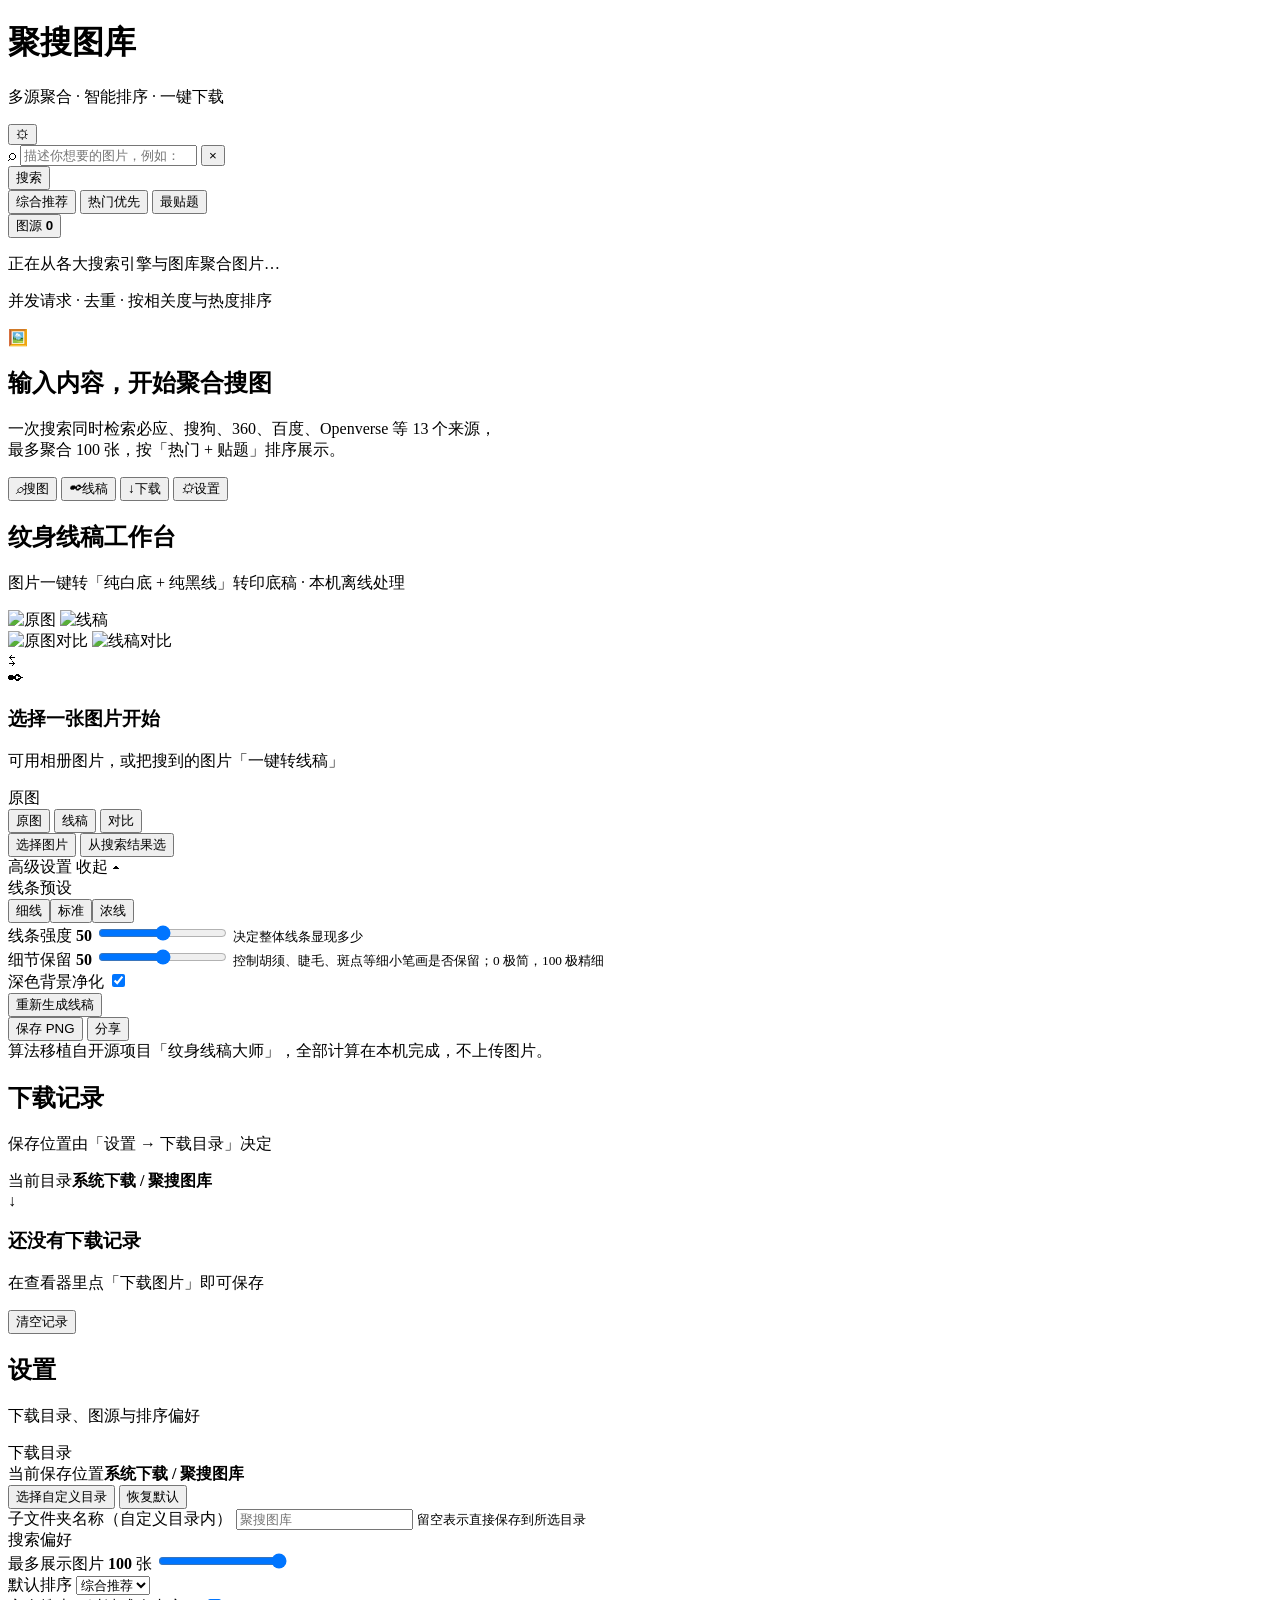
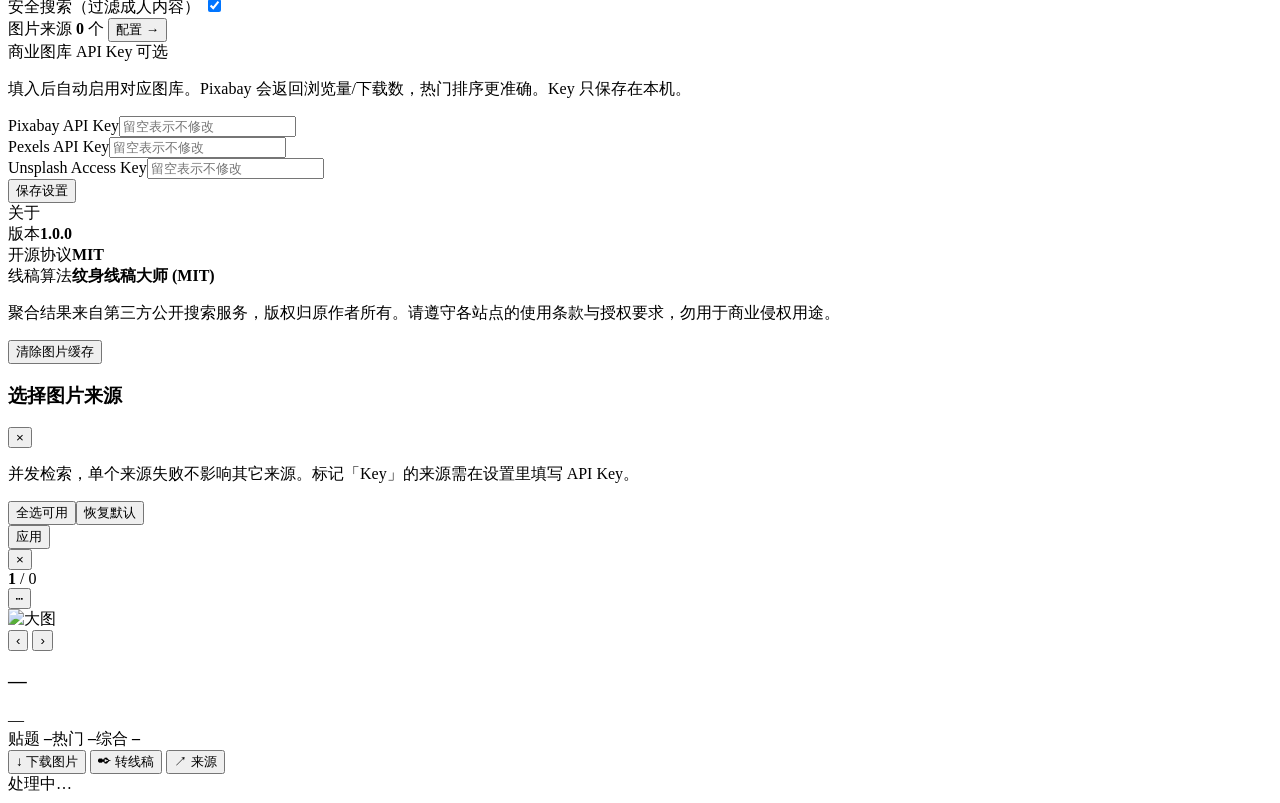
==== app/src/main/assets/index.html @ a7a78a1f "聚搜图库 v1.0.0：多源图片聚合搜索/下载 APK + 纹身线稿工作台" ====
<!DOCTYPE html>
<html lang="zh-CN">
<head>
<meta charset="utf-8">
<meta name="viewport" content="width=device-width, initial-scale=1, maximum-scale=1, user-scalable=no, viewport-fit=cover">
<meta name="theme-color" content="#0E1016">
<title>聚搜图库 · 多源图片聚合搜索</title>
<link rel="stylesheet" href="/app.css">
</head>
<body>

<div id="app">
  <header class="topbar">
    <div class="brand">
      <div class="logo"><span></span></div>
      <div class="brand-text"><h1>聚搜图库</h1><p>多源聚合 · 智能排序 · 一键下载</p></div>
    </div>
    <button id="btnTopSettings" class="icon-btn" aria-label="设置">⚙</button>
  </header>

  <section class="searchbar">
    <div class="input-wrap">
      <span class="search-ico">⌕</span>
      <input id="q" type="search" enterkeyhint="search" autocomplete="off"
             placeholder="描述你想要的图片，例如：纹身线稿 玫瑰">
      <button id="btnClear" class="clear" aria-label="清空">×</button>
    </div>
    <button id="btnSearch" class="btn-primary">搜索</button>
  </section>

  <div class="hotwords" id="hotWords"></div>

  <div class="filter-row">
    <div class="sort-tabs" id="sortTabs">
      <button data-sort="score" class="active">综合推荐</button>
      <button data-sort="popularity">热门优先</button>
      <button data-sort="relevance">最贴题</button>
    </div>
    <button id="btnSources" class="btn-ghost">图源 <b id="srcCount">0</b></button>
  </div>

  <div id="status" class="status hidden"></div>

  <main id="grid" class="grid"></main>

  <div id="loading" class="loading hidden">
    <div class="spinner"></div><p>正在从各大搜索引擎与图库聚合图片…</p>
    <p class="sub">并发请求 · 去重 · 按相关度与热度排序</p>
  </div>

  <div id="empty" class="empty">
    <div class="empty-art">🖼️</div>
    <h2>输入内容，开始聚合搜图</h2>
    <p>一次搜索同时检索必应、搜狗、360、百度、Openverse 等 13 个来源，<br>最多聚合 100 张，按「热门 + 贴题」排序展示。</p>
  </div>

</div>

<!-- 导航栏放在 #app 之外：切换子页面时 #app 整体隐藏，导航仍保持可见 -->
<nav class="tabbar" id="tabbar">
  <button data-tab="search" class="active"><i>⌕</i><span>搜图</span></button>
  <button data-tab="stencil"><i>✒</i><span>线稿</span></button>
  <button data-tab="downloads"><i>↓</i><span>下载</span></button>
  <button data-tab="settings"><i>⚙</i><span>设置</span></button>
</nav>

<!-- ============ 线稿工作台（复刻「纹身线稿大师」） ============ -->
<section id="pageStencil" class="page hidden">
  <div class="page-head"><h2>纹身线稿工作台</h2><p>图片一键转「纯白底 + 纯黑线」转印底稿 · 本机离线处理</p></div>

  <div class="stencil-stage" id="stStage">
    <div class="stage-inner" id="stStageInner">
      <img id="stOriginal" alt="原图">
      <img id="stResult" class="hidden" alt="线稿">
      <div id="stCompare" class="compare hidden">
        <img id="stCompareA" alt="原图对比">
        <img id="stCompareB" alt="线稿对比">
        <div class="compare-line" id="stCompareLine"><span>⇆</span></div>
      </div>
      <div class="stage-placeholder" id="stPlaceholder">
        <div class="ph-icon">✒</div>
        <h3>选择一张图片开始</h3>
        <p>可用相册图片，或把搜到的图片「一键转线稿」</p>
      </div>
    </div>
    <div class="stage-badge hidden" id="stBadge">原图</div>
  </div>

  <div class="view-modes" id="stModes">
    <button data-mode="original">原图</button>
    <button data-mode="result" class="active">线稿</button>
    <button data-mode="compare">对比</button>
  </div>

  <div class="stencil-actions">
    <button id="btnPick" class="btn-primary">选择图片</button>
    <button id="btnFromSearch" class="btn-ghost">从搜索结果选</button>
  </div>

  <div class="panel">
    <div class="panel-title">高级设置 <span id="stAdvToggle">收起 ▴</span></div>
    <div id="stAdv" class="panel-body">
      <div class="field">
        <label>线条预设</label>
        <div class="seg" id="stPreset">
          <button data-v="0">细线</button><button data-v="1" class="active">标准</button><button data-v="2">浓线</button>
        </div>
      </div>
      <div class="field">
        <label>线条强度 <b id="stStrengthVal">50</b></label>
        <input type="range" id="stStrength" min="0" max="100" value="50">
        <small>决定整体线条显现多少</small>
      </div>
      <div class="field">
        <label>细节保留 <b id="stDetailVal">50</b></label>
        <input type="range" id="stDetail" min="0" max="100" value="50">
        <small>控制胡须、睫毛、斑点等细小笔画是否保留；0 极简，100 极精细</small>
      </div>
      <div class="field row">
        <label>深色背景净化</label>
        <label class="switch"><input type="checkbox" id="stClean" checked><span></span></label>
      </div>
      <button id="btnRegen" class="btn-outline">重新生成线稿</button>
    </div>
  </div>

  <div class="stencil-actions bottom">
    <button id="btnSaveStencil" class="btn-primary">保存 PNG</button>
    <button id="btnShareStencil" class="btn-ghost">分享</button>
  </div>
  <div id="stStatus" class="hint">算法移植自开源项目「纹身线稿大师」，全部计算在本机完成，不上传图片。</div>
</section>

<!-- ============ 下载记录 ============ -->
<section id="pageDownloads" class="page hidden">
  <div class="page-head"><h2>下载记录</h2><p>保存位置由「设置 → 下载目录」决定</p></div>
  <div class="dir-card"><span>当前目录</span><b id="dlDirLabel">系统下载 / 聚搜图库</b></div>
  <div id="dlList" class="dl-list"></div>
  <div id="dlEmpty" class="empty small"><div class="empty-art">↓</div><h3>还没有下载记录</h3><p>在查看器里点「下载图片」即可保存</p></div>
  <button id="btnClearDl" class="btn-outline wide">清空记录</button>
</section>

<!-- ============ 设置 ============ -->
<section id="pageSettings" class="page hidden">
  <div class="page-head"><h2>设置</h2><p>下载目录、图源与排序偏好</p></div>

  <div class="panel">
    <div class="panel-title">下载目录</div>
    <div class="panel-body">
      <div class="dir-card"><span>当前保存位置</span><b id="setDirLabel">系统下载 / 聚搜图库</b></div>
      <div class="stencil-actions">
        <button id="btnChooseDir" class="btn-primary">选择自定义目录</button>
        <button id="btnResetDir" class="btn-ghost">恢复默认</button>
      </div>
      <div class="field">
        <label>子文件夹名称（自定义目录内）</label>
        <input type="text" id="setSubdir" placeholder="聚搜图库">
        <small>留空表示直接保存到所选目录</small>
      </div>
    </div>
  </div>

  <div class="panel">
    <div class="panel-title">搜索偏好</div>
    <div class="panel-body">
      <div class="field">
        <label>最多展示图片 <b id="setLimitVal">100</b> 张</label>
        <input type="range" id="setLimit" min="10" max="100" step="10" value="100">
      </div>
      <div class="field">
        <label>默认排序</label>
        <select id="setSort">
          <option value="score">综合推荐</option>
          <option value="popularity">热门优先</option>
          <option value="relevance">最贴题</option>
        </select>
      </div>
      <div class="field row">
        <label>安全搜索（过滤成人内容）</label>
        <label class="switch"><input type="checkbox" id="setSafe" checked><span></span></label>
      </div>
      <div class="field row">
        <label>图片来源 <b id="setSrcCount">0</b> 个</label>
        <button id="btnSources2" class="btn-ghost small">配置 →</button>
      </div>
    </div>
  </div>

  <div class="panel">
    <div class="panel-title">商业图库 API Key <span class="optional">可选</span></div>
    <div class="panel-body">
      <p class="note">填入后自动启用对应图库。Pixabay 会返回浏览量/下载数，热门排序更准确。Key 只保存在本机。</p>
      <div class="field"><label>Pixabay API Key</label><input type="password" id="keyPixabay" placeholder="留空表示不修改"></div>
      <div class="field"><label>Pexels API Key</label><input type="password" id="keyPexels" placeholder="留空表示不修改"></div>
      <div class="field"><label>Unsplash Access Key</label><input type="password" id="keyUnsplash" placeholder="留空表示不修改"></div>
      <button id="btnSaveSettings" class="btn-primary wide">保存设置</button>
    </div>
  </div>

  <div class="panel">
    <div class="panel-title">关于</div>
    <div class="panel-body">
      <div class="about-row"><span>版本</span><b>1.0.0</b></div>
      <div class="about-row"><span>开源协议</span><b>MIT</b></div>
      <div class="about-row"><span>线稿算法</span><b>纹身线稿大师 (MIT)</b></div>
      <p class="note">聚合结果来自第三方公开搜索服务，版权归原作者所有。请遵守各站点的使用条款与授权要求，勿用于商业侵权用途。</p>
      <button id="btnClearCache" class="btn-outline wide">清除图片缓存</button>
    </div>
  </div>
</section>

<!-- ============ 图源选择抽屉 ============ -->
<div id="sheetMask" class="sheet-mask hidden"></div>
<div id="sheetSources" class="sheet hidden">
  <div class="sheet-handle"></div>
  <div class="sheet-head"><h3>选择图片来源</h3><button id="btnCloseSheet" class="icon-btn">×</button></div>
  <p class="sheet-note">并发检索，单个来源失败不影响其它来源。标记「Key」的来源需在设置里填写 API Key。</p>
  <div class="sheet-quick"><button id="btnAllSources">全选可用</button><button id="btnDefaultSources">恢复默认</button></div>
  <div id="sourceList" class="source-list"></div>
  <button id="btnApplySources" class="btn-primary wide">应用</button>
</div>

<!-- ============ 大图查看器 ============ -->
<div id="viewer" class="viewer hidden">
  <div class="viewer-top">
    <button id="btnViewerClose" class="icon-btn">×</button>
    <div class="viewer-count"><b id="vIndex">1</b> / <span id="vTotal">0</span></div>
    <button id="btnViewerMore" class="icon-btn">⋯</button>
  </div>
  <div class="viewer-body" id="vBody"><img id="vImage" alt="大图"></div>
  <button id="vPrev" class="nav-arrow prev">‹</button>
  <button id="vNext" class="nav-arrow next">›</button>
  <div class="viewer-info">
    <h3 id="vTitle">—</h3>
    <div class="v-meta"><span id="vSource" class="tag">—</span><span id="vSize"></span><span id="vLicense"></span></div>
    <div class="score-row">
      <span>贴题 <b id="vRel">–</b></span><span>热门 <b id="vHot">–</b></span><span>综合 <b id="vScore">–</b></span>
    </div>
    <div class="viewer-actions">
      <button id="btnVDownload" class="btn-primary">↓ 下载图片</button>
      <button id="btnVStencil" class="btn-ghost">✒ 转线稿</button>
      <button id="btnVOpen" class="btn-ghost">↗ 来源</button>
    </div>
  </div>
</div>

<div id="toast" class="toast"></div>
<div id="busy" class="busy hidden"><div class="spinner"></div><span id="busyText">处理中…</span></div>

<script src="/app.js"></script>
</body>
</html>
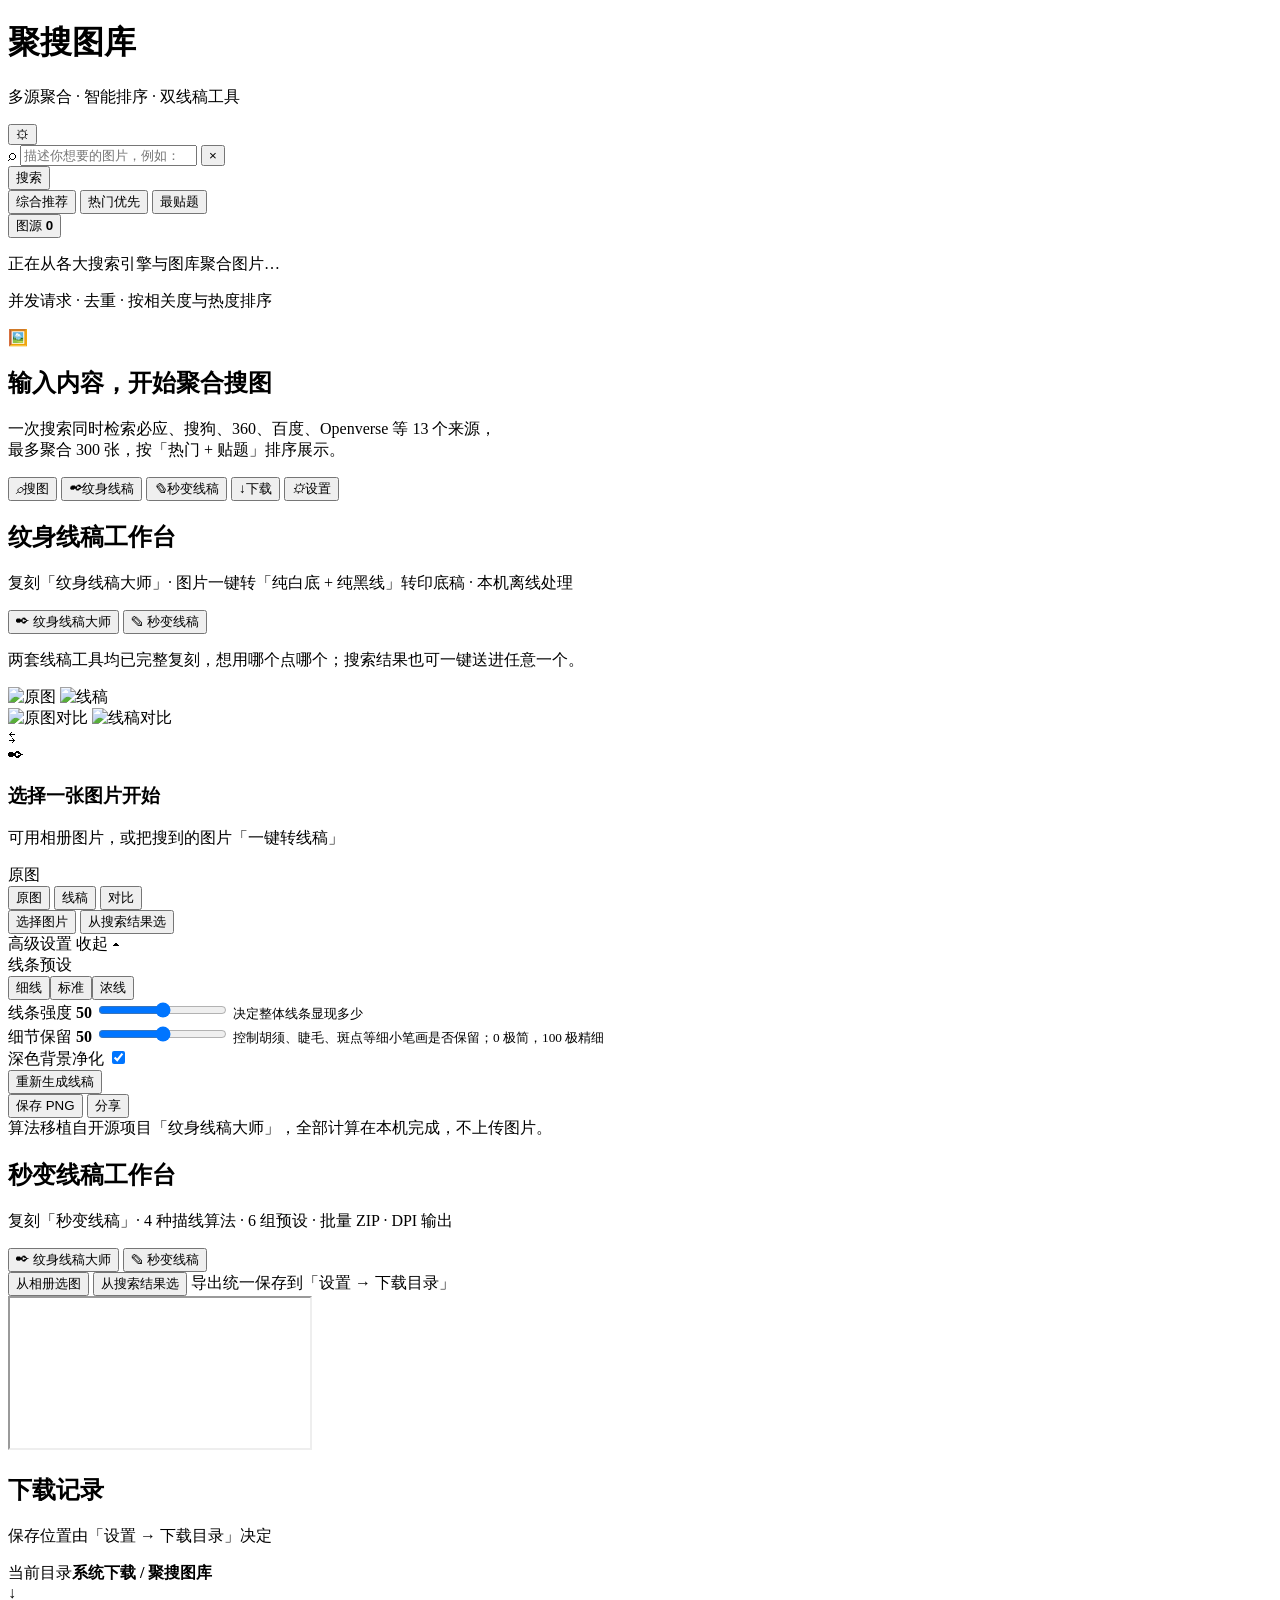
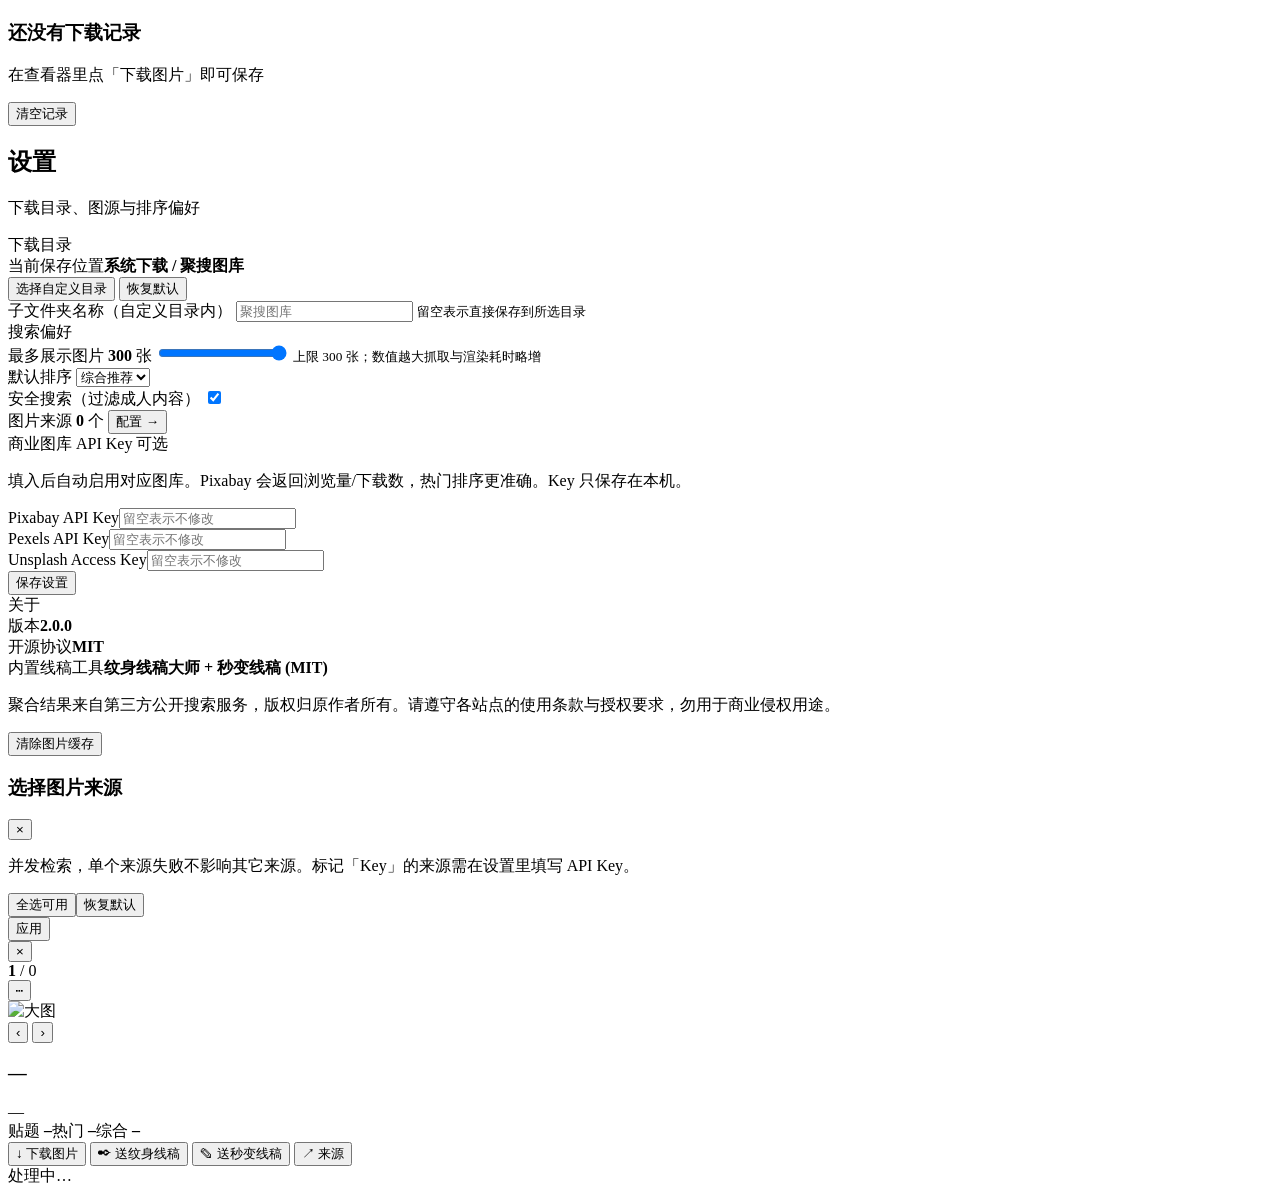
==== commit 32a7134a: "聚搜图库 v2.0.0：展示上限提升至 300 张，融合复刻「秒变线稿」双线稿工具" ====
--- a/app/src/main/assets/index.html
+++ b/app/src/main/assets/index.html
@@ -13,7 +13,7 @@
   <header class="topbar">
     <div class="brand">
       <div class="logo"><span></span></div>
-      <div class="brand-text"><h1>聚搜图库</h1><p>多源聚合 · 智能排序 · 一键下载</p></div>
+      <div class="brand-text"><h1>聚搜图库</h1><p>多源聚合 · 智能排序 · 双线稿工具</p></div>
     </div>
     <button id="btnTopSettings" class="icon-btn" aria-label="设置">⚙</button>
   </header>
@@ -51,7 +51,7 @@
   <div id="empty" class="empty">
     <div class="empty-art">🖼️</div>
     <h2>输入内容，开始聚合搜图</h2>
-    <p>一次搜索同时检索必应、搜狗、360、百度、Openverse 等 13 个来源，<br>最多聚合 100 张，按「热门 + 贴题」排序展示。</p>
+    <p>一次搜索同时检索必应、搜狗、360、百度、Openverse 等 13 个来源，<br>最多聚合 300 张，按「热门 + 贴题」排序展示。</p>
   </div>
 
 </div>
@@ -59,14 +59,21 @@
 <!-- 导航栏放在 #app 之外：切换子页面时 #app 整体隐藏，导航仍保持可见 -->
 <nav class="tabbar" id="tabbar">
   <button data-tab="search" class="active"><i>⌕</i><span>搜图</span></button>
-  <button data-tab="stencil"><i>✒</i><span>线稿</span></button>
+  <button data-tab="stencil"><i>✒</i><span>纹身线稿</span></button>
+  <button data-tab="miaobian"><i>✎</i><span>秒变线稿</span></button>
   <button data-tab="downloads"><i>↓</i><span>下载</span></button>
   <button data-tab="settings"><i>⚙</i><span>设置</span></button>
 </nav>
 
-<!-- ============ 线稿工作台（复刻「纹身线稿大师」） ============ -->
+<!-- ============ 线稿工作台 A（复刻「纹身线稿大师」） ============ -->
 <section id="pageStencil" class="page hidden">
-  <div class="page-head"><h2>纹身线稿工作台</h2><p>图片一键转「纯白底 + 纯黑线」转印底稿 · 本机离线处理</p></div>
+  <div class="page-head"><h2>纹身线稿工作台</h2><p>复刻「纹身线稿大师」· 图片一键转「纯白底 + 纯黑线」转印底稿 · 本机离线处理</p></div>
+
+  <div class="tool-switch">
+    <button data-tool="stencil" class="active">✒ 纹身线稿大师</button>
+    <button data-tool="miaobian">✎ 秒变线稿</button>
+  </div>
+  <p class="tool-note">两套线稿工具均已完整复刻，想用哪个点哪个；搜索结果也可一键送进任意一个。</p>
 
   <div class="stencil-stage" id="stStage">
     <div class="stage-inner" id="stStageInner">
@@ -131,6 +138,23 @@
   <div id="stStatus" class="hint">算法移植自开源项目「纹身线稿大师」，全部计算在本机完成，不上传图片。</div>
 </section>
 
+<!-- ============ 线稿工作台 B（复刻「秒变线稿」） ============ -->
+<section id="pageMiaobian" class="page hidden">
+  <div class="mb-head">
+    <div class="page-head"><h2>秒变线稿工作台</h2><p>复刻「秒变线稿」· 4 种描线算法 · 6 组预设 · 批量 ZIP · DPI 输出</p></div>
+    <div class="tool-switch">
+      <button data-tool="stencil">✒ 纹身线稿大师</button>
+      <button data-tool="miaobian" class="active">✎ 秒变线稿</button>
+    </div>
+    <div class="mb-quick">
+      <button id="btnMbPick" class="btn-ghost small">从相册选图</button>
+      <button id="btnFromSearchMb" class="btn-ghost small">从搜索结果选</button>
+      <span class="mb-tip">导出统一保存到「设置 → 下载目录」</span>
+    </div>
+  </div>
+  <iframe id="mbFrame" title="秒变线稿" data-src="/miaobian.html"></iframe>
+</section>
+
 <!-- ============ 下载记录 ============ -->
 <section id="pageDownloads" class="page hidden">
   <div class="page-head"><h2>下载记录</h2><p>保存位置由「设置 → 下载目录」决定</p></div>
@@ -164,8 +188,9 @@
     <div class="panel-title">搜索偏好</div>
     <div class="panel-body">
       <div class="field">
-        <label>最多展示图片 <b id="setLimitVal">100</b> 张</label>
-        <input type="range" id="setLimit" min="10" max="100" step="10" value="100">
+        <label>最多展示图片 <b id="setLimitVal">300</b> 张</label>
+        <input type="range" id="setLimit" min="10" max="300" step="10" value="300">
+        <small>上限 300 张；数值越大抓取与渲染耗时略增</small>
       </div>
       <div class="field">
         <label>默认排序</label>
@@ -200,9 +225,9 @@
   <div class="panel">
     <div class="panel-title">关于</div>
     <div class="panel-body">
-      <div class="about-row"><span>版本</span><b>1.0.0</b></div>
+      <div class="about-row"><span>版本</span><b>2.0.0</b></div>
       <div class="about-row"><span>开源协议</span><b>MIT</b></div>
-      <div class="about-row"><span>线稿算法</span><b>纹身线稿大师 (MIT)</b></div>
+      <div class="about-row"><span>内置线稿工具</span><b>纹身线稿大师 + 秒变线稿 (MIT)</b></div>
       <p class="note">聚合结果来自第三方公开搜索服务，版权归原作者所有。请遵守各站点的使用条款与授权要求，勿用于商业侵权用途。</p>
       <button id="btnClearCache" class="btn-outline wide">清除图片缓存</button>
     </div>
@@ -238,7 +263,8 @@
     </div>
     <div class="viewer-actions">
       <button id="btnVDownload" class="btn-primary">↓ 下载图片</button>
-      <button id="btnVStencil" class="btn-ghost">✒ 转线稿</button>
+      <button id="btnVStencil" class="btn-ghost">✒ 送纹身线稿</button>
+      <button id="btnVMiaobian" class="btn-ghost">✎ 送秒变线稿</button>
       <button id="btnVOpen" class="btn-ghost">↗ 来源</button>
     </div>
   </div>
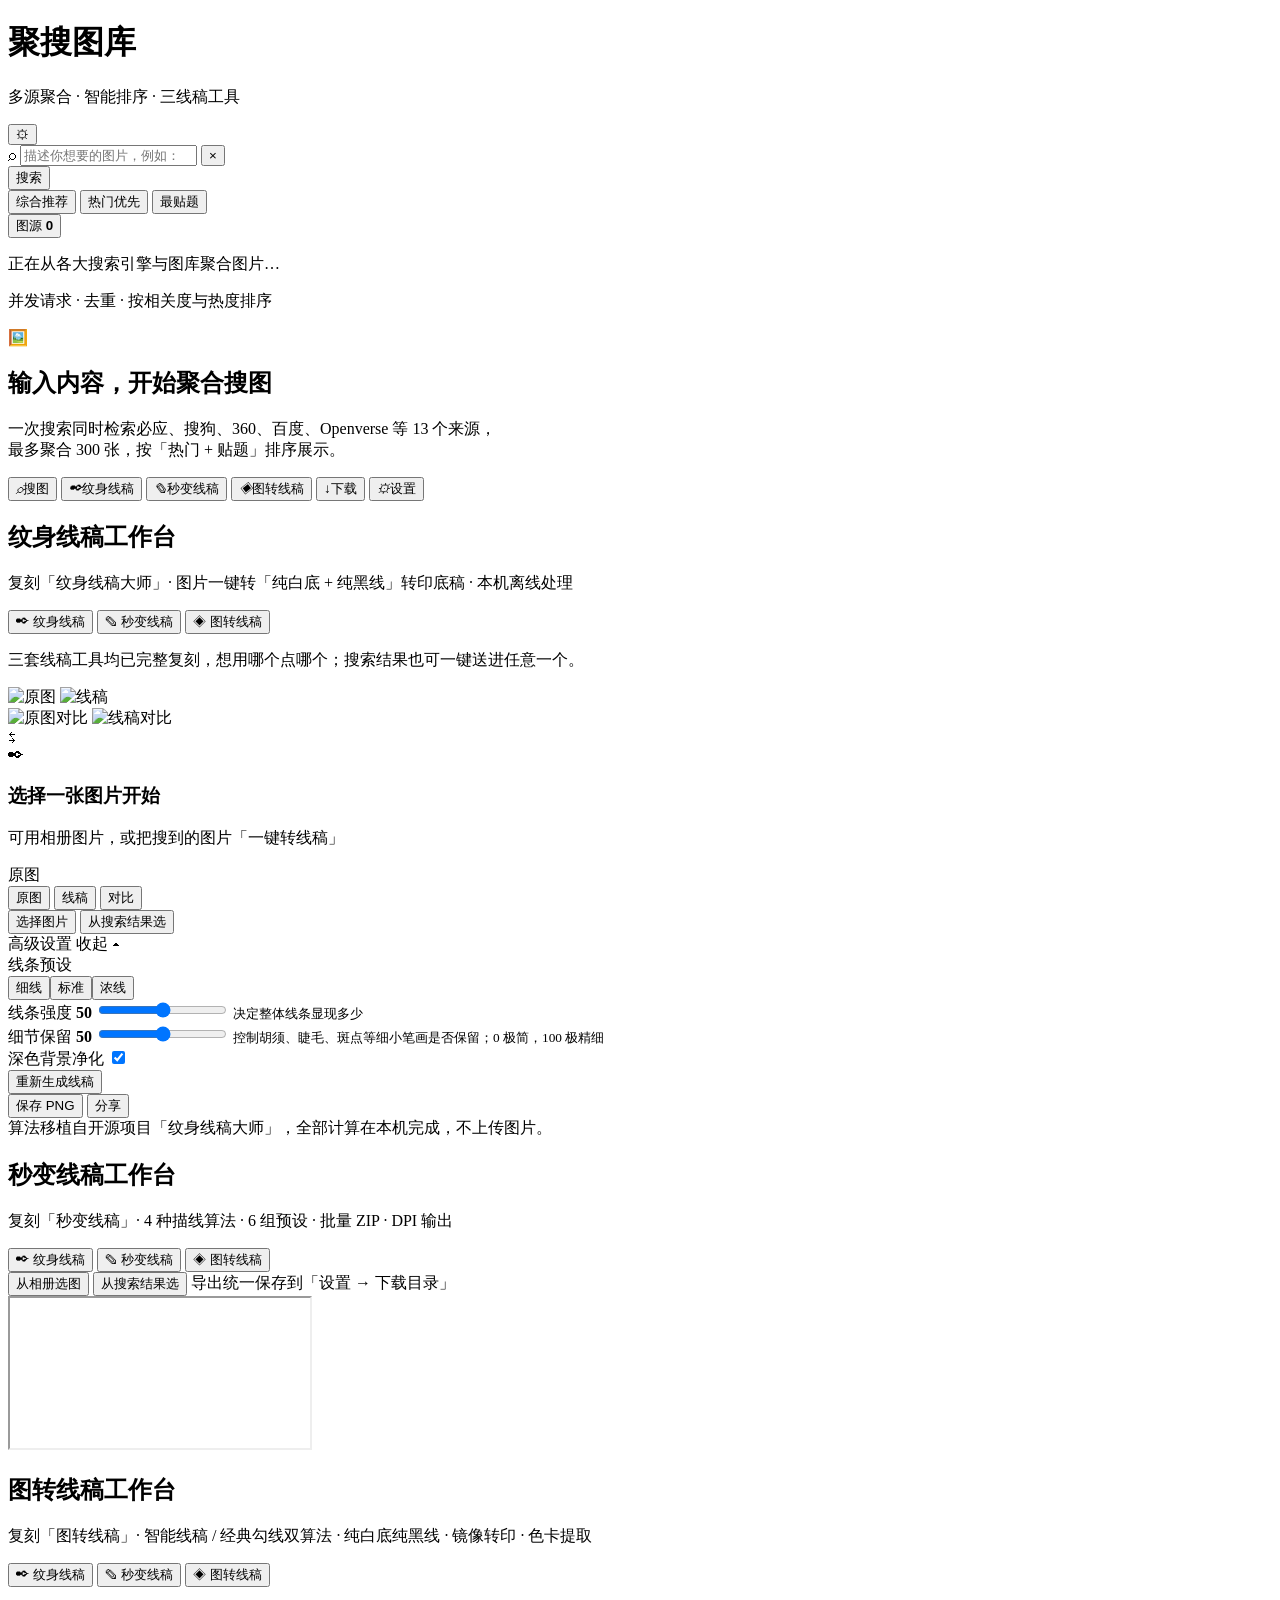
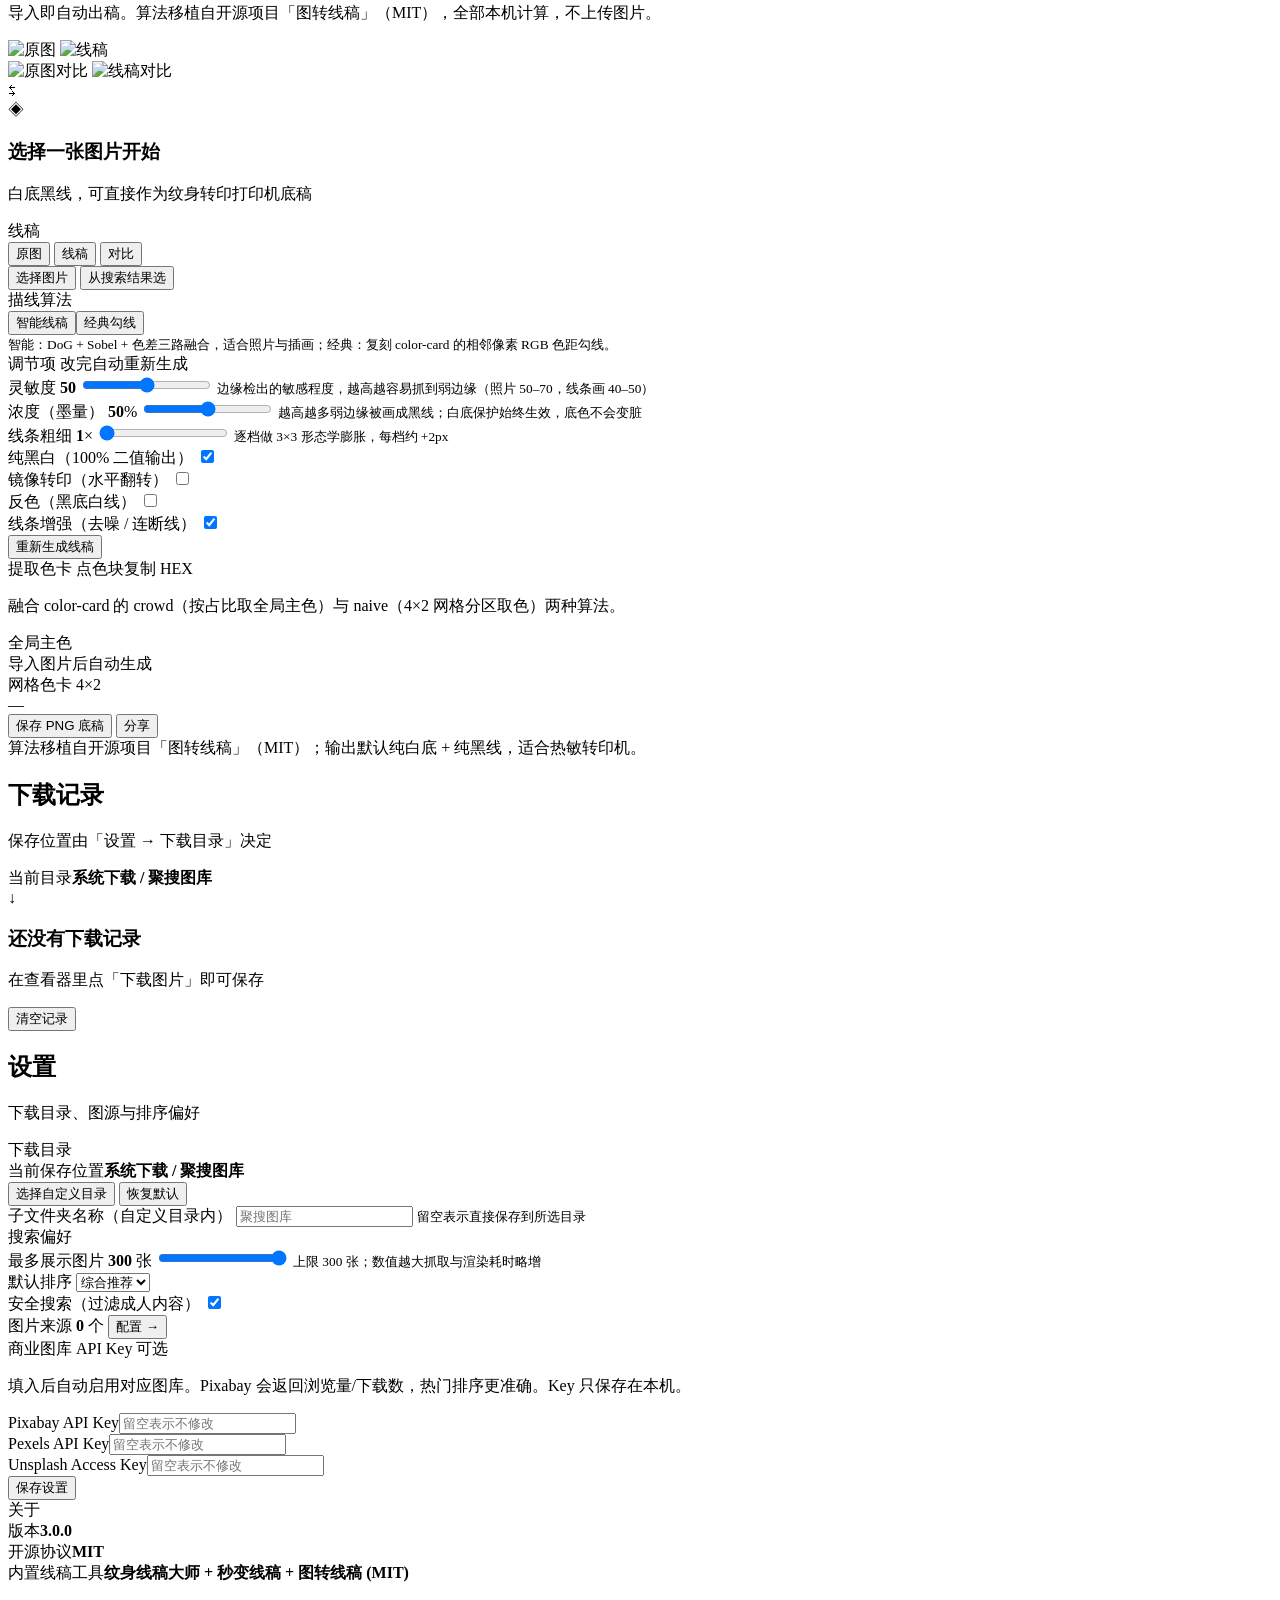
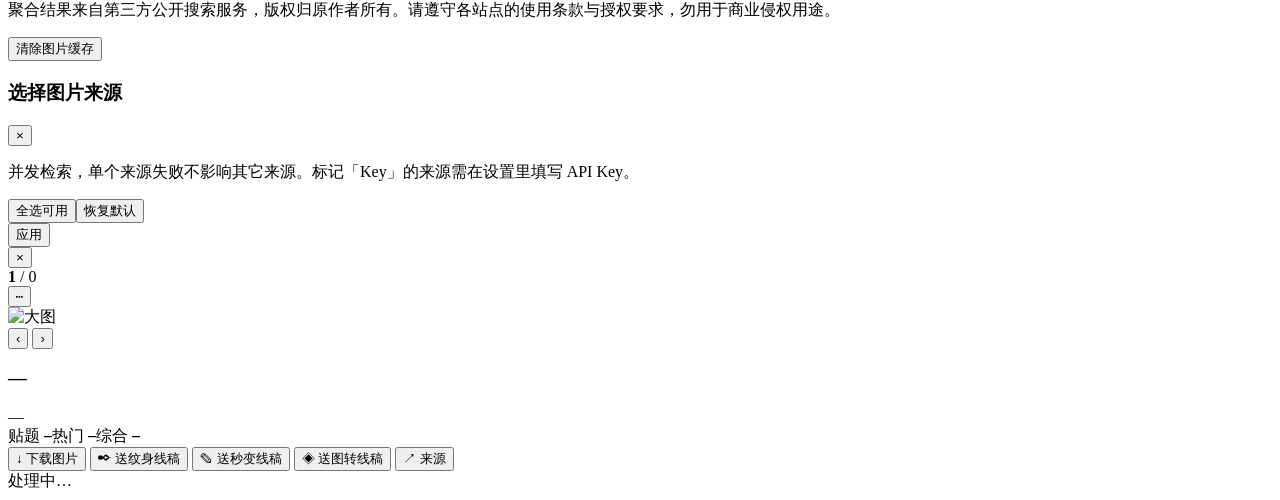
==== commit 4e867c77: "聚搜图库 v3.0.0：修复搜索结果滚动位置保持，融合「图转线稿」形成三套线稿工具" ====
--- a/app/src/main/assets/index.html
+++ b/app/src/main/assets/index.html
@@ -13,7 +13,7 @@
   <header class="topbar">
     <div class="brand">
       <div class="logo"><span></span></div>
-      <div class="brand-text"><h1>聚搜图库</h1><p>多源聚合 · 智能排序 · 双线稿工具</p></div>
+      <div class="brand-text"><h1>聚搜图库</h1><p>多源聚合 · 智能排序 · 三线稿工具</p></div>
     </div>
     <button id="btnTopSettings" class="icon-btn" aria-label="设置">⚙</button>
   </header>
@@ -61,6 +61,7 @@
   <button data-tab="search" class="active"><i>⌕</i><span>搜图</span></button>
   <button data-tab="stencil"><i>✒</i><span>纹身线稿</span></button>
   <button data-tab="miaobian"><i>✎</i><span>秒变线稿</span></button>
+  <button data-tab="lineart"><i>◈</i><span>图转线稿</span></button>
   <button data-tab="downloads"><i>↓</i><span>下载</span></button>
   <button data-tab="settings"><i>⚙</i><span>设置</span></button>
 </nav>
@@ -70,10 +71,11 @@
   <div class="page-head"><h2>纹身线稿工作台</h2><p>复刻「纹身线稿大师」· 图片一键转「纯白底 + 纯黑线」转印底稿 · 本机离线处理</p></div>
 
   <div class="tool-switch">
-    <button data-tool="stencil" class="active">✒ 纹身线稿大师</button>
+    <button data-tool="stencil" class="active">✒ 纹身线稿</button>
     <button data-tool="miaobian">✎ 秒变线稿</button>
-  </div>
-  <p class="tool-note">两套线稿工具均已完整复刻，想用哪个点哪个；搜索结果也可一键送进任意一个。</p>
+    <button data-tool="lineart">◈ 图转线稿</button>
+  </div>
+  <p class="tool-note">三套线稿工具均已完整复刻，想用哪个点哪个；搜索结果也可一键送进任意一个。</p>
 
   <div class="stencil-stage" id="stStage">
     <div class="stage-inner" id="stStageInner">
@@ -143,8 +145,9 @@
   <div class="mb-head">
     <div class="page-head"><h2>秒变线稿工作台</h2><p>复刻「秒变线稿」· 4 种描线算法 · 6 组预设 · 批量 ZIP · DPI 输出</p></div>
     <div class="tool-switch">
-      <button data-tool="stencil">✒ 纹身线稿大师</button>
+      <button data-tool="stencil">✒ 纹身线稿</button>
       <button data-tool="miaobian" class="active">✎ 秒变线稿</button>
+      <button data-tool="lineart">◈ 图转线稿</button>
     </div>
     <div class="mb-quick">
       <button id="btnMbPick" class="btn-ghost small">从相册选图</button>
@@ -153,6 +156,104 @@
     </div>
   </div>
   <iframe id="mbFrame" title="秒变线稿" data-src="/miaobian.html"></iframe>
+</section>
+
+<!-- ============ 线稿工作台 C（复刻「图转线稿」） ============ -->
+<section id="pageLineart" class="page hidden">
+  <div class="page-head"><h2>图转线稿工作台</h2><p>复刻「图转线稿」· 智能线稿 / 经典勾线双算法 · 纯白底纯黑线 · 镜像转印 · 色卡提取</p></div>
+
+  <div class="tool-switch">
+    <button data-tool="stencil">✒ 纹身线稿</button>
+    <button data-tool="miaobian">✎ 秒变线稿</button>
+    <button data-tool="lineart" class="active">◈ 图转线稿</button>
+  </div>
+  <p class="tool-note">导入即自动出稿。算法移植自开源项目「图转线稿」（MIT），全部本机计算，不上传图片。</p>
+
+  <div class="stencil-stage" id="laStage">
+    <div class="stage-inner">
+      <img id="laOriginal" alt="原图">
+      <img id="laResult" class="hidden" alt="线稿">
+      <div id="laCompare" class="compare hidden">
+        <img id="laCompareA" alt="原图对比">
+        <img id="laCompareB" alt="线稿对比">
+        <div class="compare-line" id="laCompareLine"><span>⇆</span></div>
+      </div>
+      <div class="stage-placeholder" id="laPlaceholder">
+        <div class="ph-icon">◈</div>
+        <h3>选择一张图片开始</h3>
+        <p>白底黑线，可直接作为纹身转印打印机底稿</p>
+      </div>
+    </div>
+    <div class="stage-badge hidden" id="laBadge">线稿</div>
+  </div>
+
+  <div class="view-modes" id="laModes">
+    <button data-mode="original">原图</button>
+    <button data-mode="result" class="active">线稿</button>
+    <button data-mode="compare">对比</button>
+  </div>
+
+  <div class="stencil-actions">
+    <button id="btnLaPick" class="btn-primary">选择图片</button>
+    <button id="btnFromSearchLa" class="btn-ghost">从搜索结果选</button>
+  </div>
+
+  <div class="panel">
+    <div class="panel-title">描线算法</div>
+    <div class="panel-body">
+      <div class="seg" id="laAlgo">
+        <button data-v="0" class="active">智能线稿</button><button data-v="1">经典勾线</button>
+      </div>
+      <small class="algo-note">智能：DoG + Sobel + 色差三路融合，适合照片与插画；经典：复刻 color-card 的相邻像素 RGB 色距勾线。</small>
+    </div>
+  </div>
+
+  <div class="panel">
+    <div class="panel-title">调节项 <span>改完自动重新生成</span></div>
+    <div class="panel-body">
+      <div class="field">
+        <label>灵敏度 <b id="laSensVal">50</b></label>
+        <input type="range" id="laSens" min="0" max="100" value="50">
+        <small>边缘检出的敏感程度，越高越容易抓到弱边缘（照片 50–70，线条画 40–50）</small>
+      </div>
+      <div class="field">
+        <label>浓度（墨量） <b id="laDensityVal">50</b>%</label>
+        <input type="range" id="laDensity" min="0" max="100" value="50">
+        <small>越高越多弱边缘被画成黑线；白底保护始终生效，底色不会变脏</small>
+      </div>
+      <div class="field">
+        <label>线条粗细 <b id="laWidthVal">1</b>×</label>
+        <input type="range" id="laWidth" min="1" max="5" value="1">
+        <small>逐档做 3×3 形态学膨胀，每档约 +2px</small>
+      </div>
+      <div class="field row"><label>纯黑白（100% 二值输出）</label>
+        <label class="switch"><input type="checkbox" id="laPureBW" checked><span></span></label></div>
+      <div class="field row"><label>镜像转印（水平翻转）</label>
+        <label class="switch"><input type="checkbox" id="laMirror"><span></span></label></div>
+      <div class="field row"><label>反色（黑底白线）</label>
+        <label class="switch"><input type="checkbox" id="laInvert"><span></span></label></div>
+      <div class="field row"><label>线条增强（去噪 / 连断线）</label>
+        <label class="switch"><input type="checkbox" id="laEnhance" checked><span></span></label></div>
+      <button id="btnLaRegen" class="btn-outline">重新生成线稿</button>
+    </div>
+  </div>
+
+  <div class="panel">
+    <div class="panel-title">提取色卡 <span>点色块复制 HEX</span></div>
+    <div class="panel-body">
+      <p class="note">融合 color-card 的 crowd（按占比取全局主色）与 naive（4×2 网格分区取色）两种算法。</p>
+      <div class="swatch-title">全局主色</div>
+      <div id="laCrowd" class="swatch-grid"><span class="swatch-empty">导入图片后自动生成</span></div>
+      <div class="swatch-title">网格色卡 4×2</div>
+      <div id="laNaive" class="swatch-grid"><span class="swatch-empty">—</span></div>
+    </div>
+  </div>
+
+  <div class="stencil-actions bottom">
+    <button id="btnLaSave" class="btn-primary">保存 PNG 底稿</button>
+    <button id="btnLaShare" class="btn-ghost">分享</button>
+  </div>
+  <div id="laStatus" class="hint">算法移植自开源项目「图转线稿」（MIT）；输出默认纯白底 + 纯黑线，适合热敏转印机。</div>
 </section>
 
 <!-- ============ 下载记录 ============ -->
@@ -225,9 +326,9 @@
   <div class="panel">
     <div class="panel-title">关于</div>
     <div class="panel-body">
-      <div class="about-row"><span>版本</span><b>2.0.0</b></div>
+      <div class="about-row"><span>版本</span><b>3.0.0</b></div>
       <div class="about-row"><span>开源协议</span><b>MIT</b></div>
-      <div class="about-row"><span>内置线稿工具</span><b>纹身线稿大师 + 秒变线稿 (MIT)</b></div>
+      <div class="about-row"><span>内置线稿工具</span><b>纹身线稿大师 + 秒变线稿 + 图转线稿 (MIT)</b></div>
       <p class="note">聚合结果来自第三方公开搜索服务，版权归原作者所有。请遵守各站点的使用条款与授权要求，勿用于商业侵权用途。</p>
       <button id="btnClearCache" class="btn-outline wide">清除图片缓存</button>
     </div>
@@ -265,6 +366,7 @@
       <button id="btnVDownload" class="btn-primary">↓ 下载图片</button>
       <button id="btnVStencil" class="btn-ghost">✒ 送纹身线稿</button>
       <button id="btnVMiaobian" class="btn-ghost">✎ 送秒变线稿</button>
+      <button id="btnVLineart" class="btn-ghost">◈ 送图转线稿</button>
       <button id="btnVOpen" class="btn-ghost">↗ 来源</button>
     </div>
   </div>
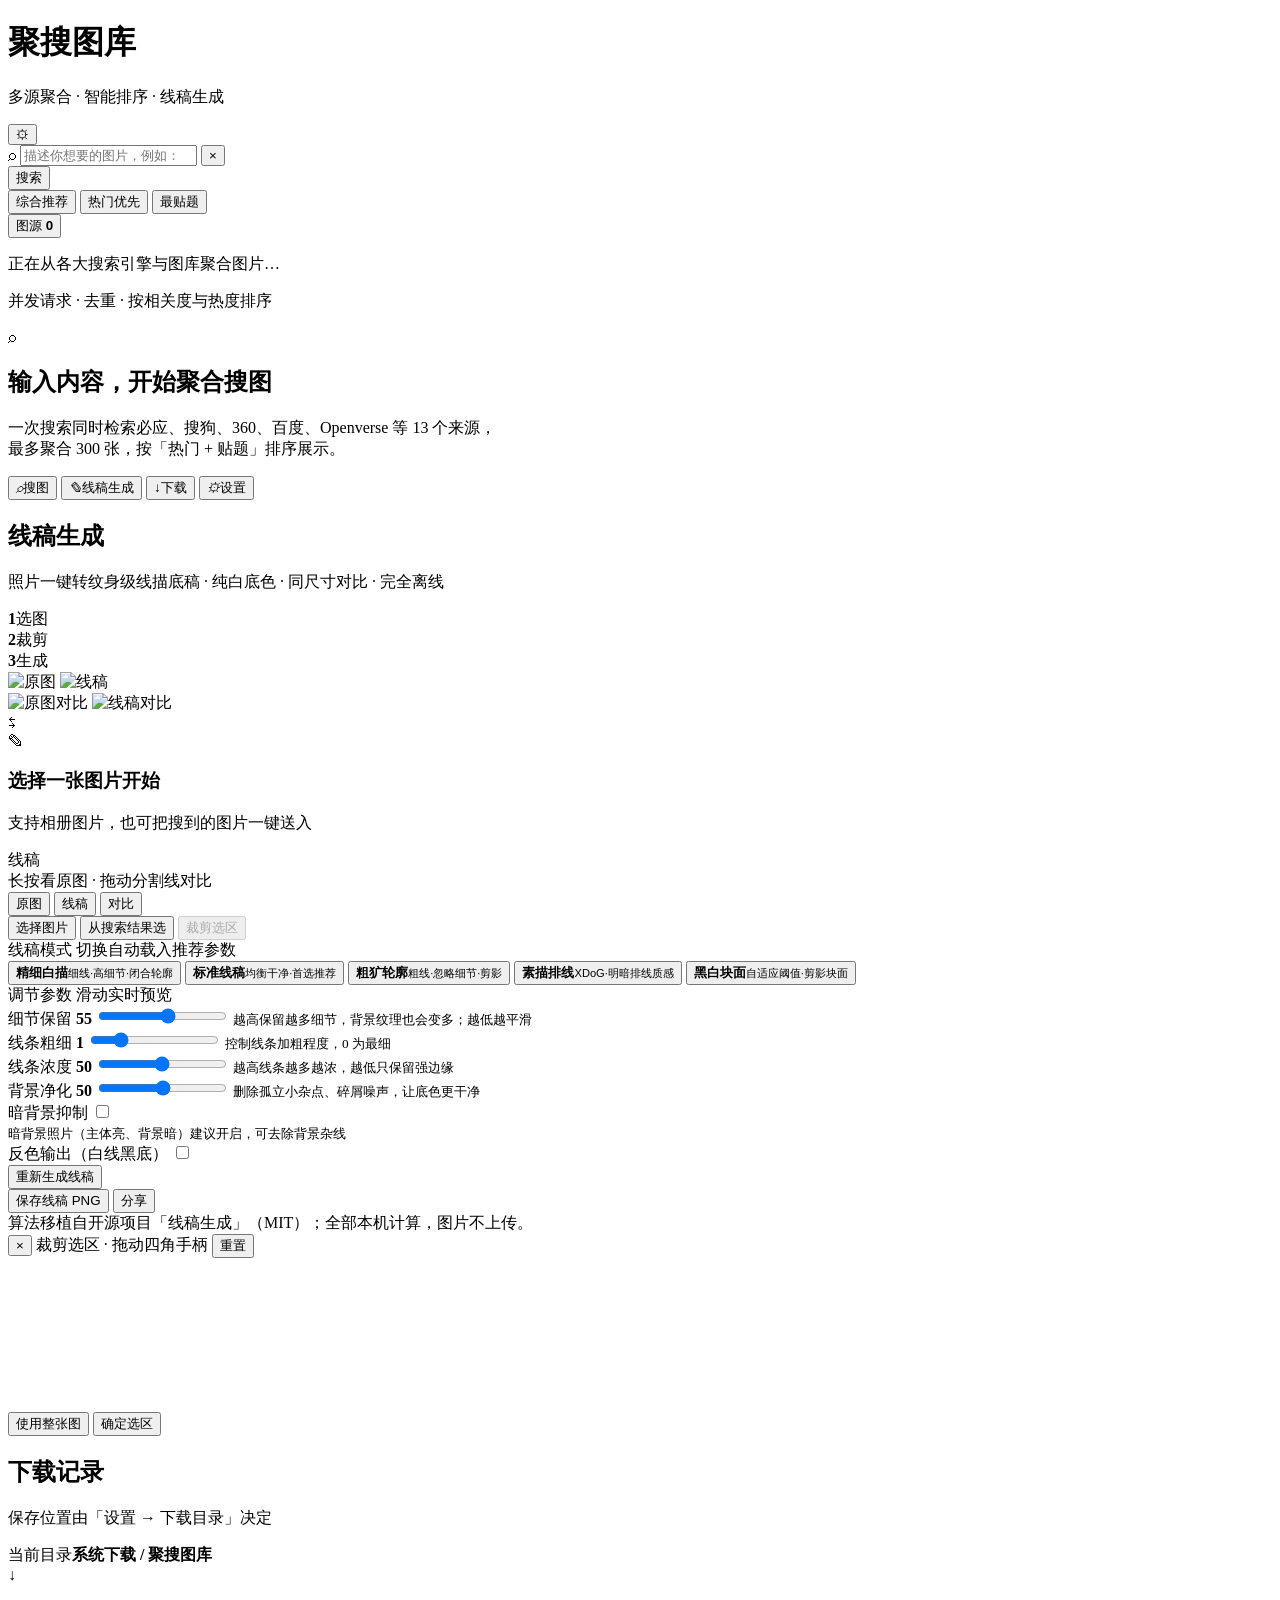
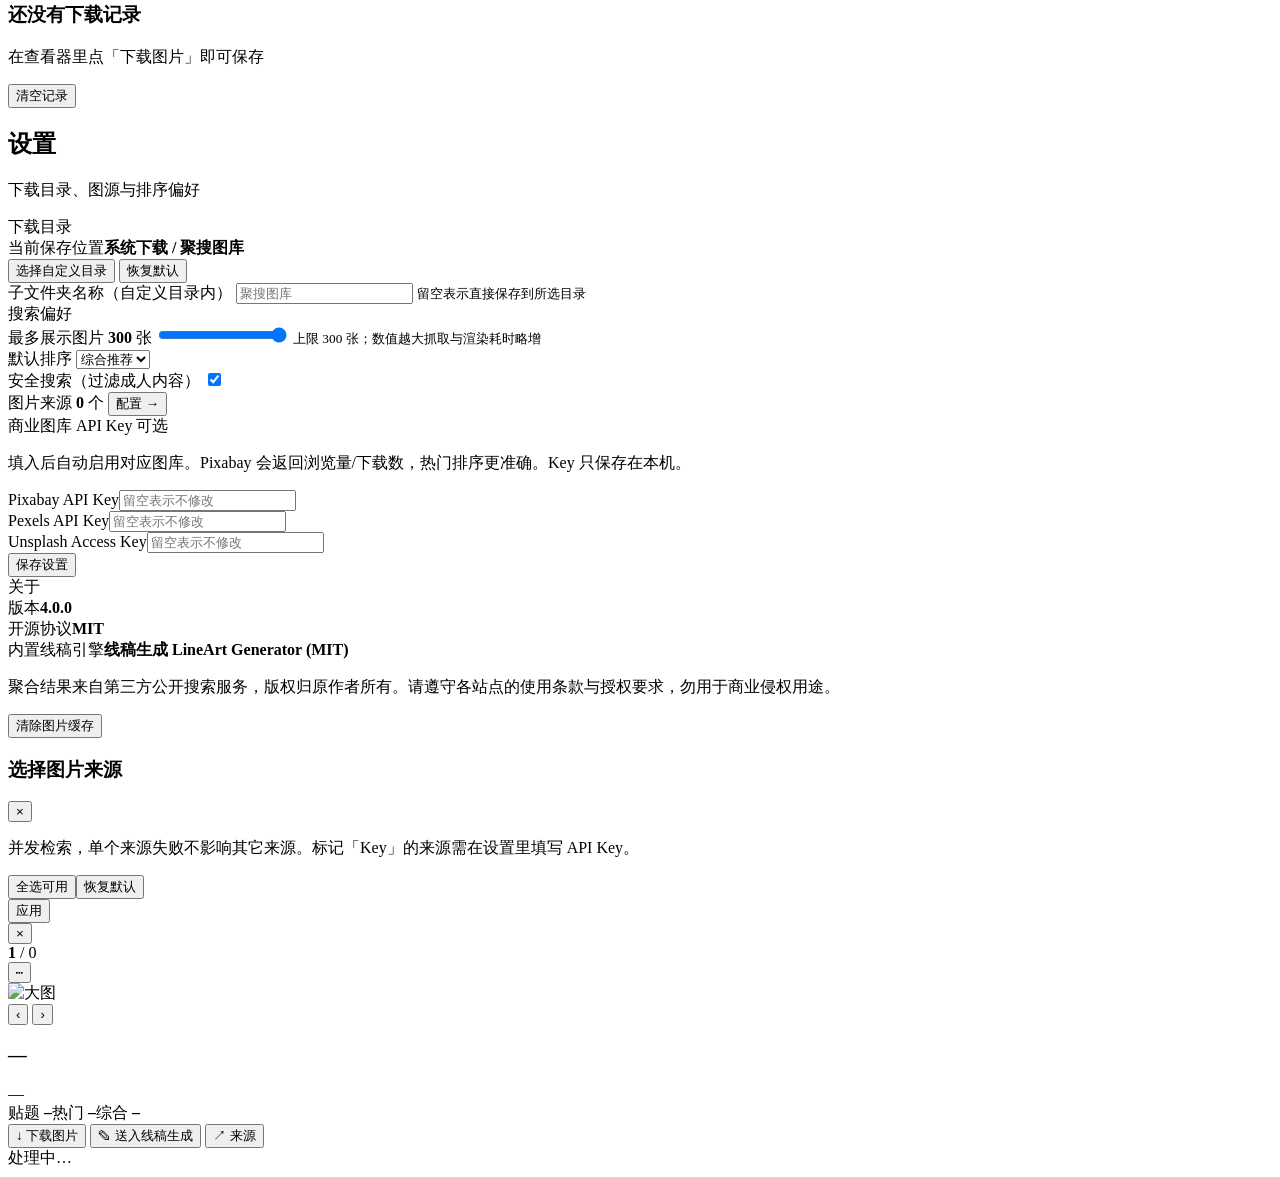
==== commit 4883a18f: "聚搜图库 v4.0.0：移除三套旧线稿工具，完整复刻「线稿生成」并统一美化 UI 配色" ====
--- a/app/src/main/assets/index.html
+++ b/app/src/main/assets/index.html
@@ -3,7 +3,7 @@
 <head>
 <meta charset="utf-8">
 <meta name="viewport" content="width=device-width, initial-scale=1, maximum-scale=1, user-scalable=no, viewport-fit=cover">
-<meta name="theme-color" content="#0E1016">
+<meta name="theme-color" content="#0A0D14">
 <title>聚搜图库 · 多源图片聚合搜索</title>
 <link rel="stylesheet" href="/app.css">
 </head>
@@ -13,7 +13,7 @@
   <header class="topbar">
     <div class="brand">
       <div class="logo"><span></span></div>
-      <div class="brand-text"><h1>聚搜图库</h1><p>多源聚合 · 智能排序 · 三线稿工具</p></div>
+      <div class="brand-text"><h1>聚搜图库</h1><p>多源聚合 · 智能排序 · 线稿生成</p></div>
     </div>
     <button id="btnTopSettings" class="icon-btn" aria-label="设置">⚙</button>
   </header>
@@ -49,127 +49,38 @@
   </div>
 
   <div id="empty" class="empty">
-    <div class="empty-art">🖼️</div>
+    <div class="empty-art">⌕</div>
     <h2>输入内容，开始聚合搜图</h2>
     <p>一次搜索同时检索必应、搜狗、360、百度、Openverse 等 13 个来源，<br>最多聚合 300 张，按「热门 + 贴题」排序展示。</p>
   </div>
-
 </div>
 
 <!-- 导航栏放在 #app 之外：切换子页面时 #app 整体隐藏，导航仍保持可见 -->
 <nav class="tabbar" id="tabbar">
   <button data-tab="search" class="active"><i>⌕</i><span>搜图</span></button>
-  <button data-tab="stencil"><i>✒</i><span>纹身线稿</span></button>
-  <button data-tab="miaobian"><i>✎</i><span>秒变线稿</span></button>
-  <button data-tab="lineart"><i>◈</i><span>图转线稿</span></button>
+  <button data-tab="lineart"><i>✎</i><span>线稿生成</span></button>
   <button data-tab="downloads"><i>↓</i><span>下载</span></button>
   <button data-tab="settings"><i>⚙</i><span>设置</span></button>
 </nav>
 
-<!-- ============ 线稿工作台 A（复刻「纹身线稿大师」） ============ -->
-<section id="pageStencil" class="page hidden">
-  <div class="page-head"><h2>纹身线稿工作台</h2><p>复刻「纹身线稿大师」· 图片一键转「纯白底 + 纯黑线」转印底稿 · 本机离线处理</p></div>
-
-  <div class="tool-switch">
-    <button data-tool="stencil" class="active">✒ 纹身线稿</button>
-    <button data-tool="miaobian">✎ 秒变线稿</button>
-    <button data-tool="lineart">◈ 图转线稿</button>
-  </div>
-  <p class="tool-note">三套线稿工具均已完整复刻，想用哪个点哪个；搜索结果也可一键送进任意一个。</p>
-
-  <div class="stencil-stage" id="stStage">
-    <div class="stage-inner" id="stStageInner">
-      <img id="stOriginal" alt="原图">
-      <img id="stResult" class="hidden" alt="线稿">
-      <div id="stCompare" class="compare hidden">
-        <img id="stCompareA" alt="原图对比">
-        <img id="stCompareB" alt="线稿对比">
-        <div class="compare-line" id="stCompareLine"><span>⇆</span></div>
-      </div>
-      <div class="stage-placeholder" id="stPlaceholder">
-        <div class="ph-icon">✒</div>
-        <h3>选择一张图片开始</h3>
-        <p>可用相册图片，或把搜到的图片「一键转线稿」</p>
-      </div>
-    </div>
-    <div class="stage-badge hidden" id="stBadge">原图</div>
-  </div>
-
-  <div class="view-modes" id="stModes">
-    <button data-mode="original">原图</button>
-    <button data-mode="result" class="active">线稿</button>
-    <button data-mode="compare">对比</button>
-  </div>
-
-  <div class="stencil-actions">
-    <button id="btnPick" class="btn-primary">选择图片</button>
-    <button id="btnFromSearch" class="btn-ghost">从搜索结果选</button>
-  </div>
-
-  <div class="panel">
-    <div class="panel-title">高级设置 <span id="stAdvToggle">收起 ▴</span></div>
-    <div id="stAdv" class="panel-body">
-      <div class="field">
-        <label>线条预设</label>
-        <div class="seg" id="stPreset">
-          <button data-v="0">细线</button><button data-v="1" class="active">标准</button><button data-v="2">浓线</button>
-        </div>
-      </div>
-      <div class="field">
-        <label>线条强度 <b id="stStrengthVal">50</b></label>
-        <input type="range" id="stStrength" min="0" max="100" value="50">
-        <small>决定整体线条显现多少</small>
-      </div>
-      <div class="field">
-        <label>细节保留 <b id="stDetailVal">50</b></label>
-        <input type="range" id="stDetail" min="0" max="100" value="50">
-        <small>控制胡须、睫毛、斑点等细小笔画是否保留；0 极简，100 极精细</small>
-      </div>
-      <div class="field row">
-        <label>深色背景净化</label>
-        <label class="switch"><input type="checkbox" id="stClean" checked><span></span></label>
-      </div>
-      <button id="btnRegen" class="btn-outline">重新生成线稿</button>
-    </div>
-  </div>
-
-  <div class="stencil-actions bottom">
-    <button id="btnSaveStencil" class="btn-primary">保存 PNG</button>
-    <button id="btnShareStencil" class="btn-ghost">分享</button>
-  </div>
-  <div id="stStatus" class="hint">算法移植自开源项目「纹身线稿大师」，全部计算在本机完成，不上传图片。</div>
-</section>
-
-<!-- ============ 线稿工作台 B（复刻「秒变线稿」） ============ -->
-<section id="pageMiaobian" class="page hidden">
-  <div class="mb-head">
-    <div class="page-head"><h2>秒变线稿工作台</h2><p>复刻「秒变线稿」· 4 种描线算法 · 6 组预设 · 批量 ZIP · DPI 输出</p></div>
-    <div class="tool-switch">
-      <button data-tool="stencil">✒ 纹身线稿</button>
-      <button data-tool="miaobian" class="active">✎ 秒变线稿</button>
-      <button data-tool="lineart">◈ 图转线稿</button>
-    </div>
-    <div class="mb-quick">
-      <button id="btnMbPick" class="btn-ghost small">从相册选图</button>
-      <button id="btnFromSearchMb" class="btn-ghost small">从搜索结果选</button>
-      <span class="mb-tip">导出统一保存到「设置 → 下载目录」</span>
-    </div>
-  </div>
-  <iframe id="mbFrame" title="秒变线稿" data-src="/miaobian.html"></iframe>
-</section>
-
-<!-- ============ 线稿工作台 C（复刻「图转线稿」） ============ -->
+<!-- ============ 线稿生成工作台（复刻「线稿生成 LineArt Generator」） ============ -->
 <section id="pageLineart" class="page hidden">
-  <div class="page-head"><h2>图转线稿工作台</h2><p>复刻「图转线稿」· 智能线稿 / 经典勾线双算法 · 纯白底纯黑线 · 镜像转印 · 色卡提取</p></div>
-
-  <div class="tool-switch">
-    <button data-tool="stencil">✒ 纹身线稿</button>
-    <button data-tool="miaobian">✎ 秒变线稿</button>
-    <button data-tool="lineart" class="active">◈ 图转线稿</button>
-  </div>
-  <p class="tool-note">导入即自动出稿。算法移植自开源项目「图转线稿」（MIT），全部本机计算，不上传图片。</p>
-
-  <div class="stencil-stage" id="laStage">
+  <div class="page-head">
+    <h2>线稿生成</h2>
+    <p>照片一键转纹身级线描底稿 · 纯白底色 · 同尺寸对比 · 完全离线</p>
+  </div>
+
+  <!-- 步骤指示 -->
+  <div class="steps" id="laSteps">
+    <div class="step active" data-step="1"><b>1</b><span>选图</span></div>
+    <div class="step-line"></div>
+    <div class="step" data-step="2"><b>2</b><span>裁剪</span></div>
+    <div class="step-line"></div>
+    <div class="step" data-step="3"><b>3</b><span>生成</span></div>
+  </div>
+
+  <!-- 预览舞台：原图 / 线稿 / 同尺寸拖动对比 -->
+  <div class="la-stage" id="laStage">
     <div class="stage-inner">
       <img id="laOriginal" alt="原图">
       <img id="laResult" class="hidden" alt="线稿">
@@ -179,12 +90,13 @@
         <div class="compare-line" id="laCompareLine"><span>⇆</span></div>
       </div>
       <div class="stage-placeholder" id="laPlaceholder">
-        <div class="ph-icon">◈</div>
+        <div class="ph-icon">✎</div>
         <h3>选择一张图片开始</h3>
-        <p>白底黑线，可直接作为纹身转印打印机底稿</p>
+        <p>支持相册图片，也可把搜到的图片一键送入</p>
       </div>
     </div>
     <div class="stage-badge hidden" id="laBadge">线稿</div>
+    <div class="stage-hint hidden" id="laHint">长按看原图 · 拖动分割线对比</div>
   </div>
 
   <div class="view-modes" id="laModes">
@@ -193,68 +105,86 @@
     <button data-mode="compare">对比</button>
   </div>
 
-  <div class="stencil-actions">
+  <div class="la-actions">
     <button id="btnLaPick" class="btn-primary">选择图片</button>
     <button id="btnFromSearchLa" class="btn-ghost">从搜索结果选</button>
-  </div>
-
-  <div class="panel">
-    <div class="panel-title">描线算法</div>
-    <div class="panel-body">
-      <div class="seg" id="laAlgo">
-        <button data-v="0" class="active">智能线稿</button><button data-v="1">经典勾线</button>
-      </div>
-      <small class="algo-note">智能：DoG + Sobel + 色差三路融合，适合照片与插画；经典：复刻 color-card 的相邻像素 RGB 色距勾线。</small>
-    </div>
-  </div>
-
-  <div class="panel">
-    <div class="panel-title">调节项 <span>改完自动重新生成</span></div>
-    <div class="panel-body">
-      <div class="field">
-        <label>灵敏度 <b id="laSensVal">50</b></label>
-        <input type="range" id="laSens" min="0" max="100" value="50">
-        <small>边缘检出的敏感程度，越高越容易抓到弱边缘（照片 50–70，线条画 40–50）</small>
-      </div>
-      <div class="field">
-        <label>浓度（墨量） <b id="laDensityVal">50</b>%</label>
-        <input type="range" id="laDensity" min="0" max="100" value="50">
-        <small>越高越多弱边缘被画成黑线；白底保护始终生效，底色不会变脏</small>
-      </div>
-      <div class="field">
-        <label>线条粗细 <b id="laWidthVal">1</b>×</label>
-        <input type="range" id="laWidth" min="1" max="5" value="1">
-        <small>逐档做 3×3 形态学膨胀，每档约 +2px</small>
-      </div>
-      <div class="field row"><label>纯黑白（100% 二值输出）</label>
-        <label class="switch"><input type="checkbox" id="laPureBW" checked><span></span></label></div>
-      <div class="field row"><label>镜像转印（水平翻转）</label>
-        <label class="switch"><input type="checkbox" id="laMirror"><span></span></label></div>
-      <div class="field row"><label>反色（黑底白线）</label>
+    <button id="btnLaCrop" class="btn-ghost" disabled>裁剪选区</button>
+  </div>
+
+  <!-- 五种线稿模式 -->
+  <div class="panel">
+    <div class="panel-title">线稿模式 <span>切换自动载入推荐参数</span></div>
+    <div class="panel-body">
+      <div class="mode-grid" id="laModes5">
+        <button data-v="0"><b>精细白描</b><small>细线·高细节·闭合轮廓</small></button>
+        <button data-v="1" class="active"><b>标准线稿</b><small>均衡干净·首选推荐</small></button>
+        <button data-v="2"><b>粗犷轮廓</b><small>粗线·忽略细节·剪影</small></button>
+        <button data-v="3"><b>素描排线</b><small>XDoG·明暗排线质感</small></button>
+        <button data-v="4"><b>黑白块面</b><small>自适应阈值·剪影块面</small></button>
+      </div>
+    </div>
+  </div>
+
+  <!-- 调节参数 -->
+  <div class="panel">
+    <div class="panel-title">调节参数 <span>滑动实时预览</span></div>
+    <div class="panel-body">
+      <div class="field">
+        <label>细节保留 <b id="laDetailVal">55</b></label>
+        <input type="range" id="laDetail" min="1" max="100" value="55">
+        <small>越高保留越多细节，背景纹理也会变多；越低越平滑</small>
+      </div>
+      <div class="field">
+        <label>线条粗细 <b id="laThickVal">1</b></label>
+        <input type="range" id="laThick" min="0" max="5" value="1">
+        <small>控制线条加粗程度，0 为最细</small>
+      </div>
+      <div class="field">
+        <label>线条浓度 <b id="laInkVal">50</b></label>
+        <input type="range" id="laInk" min="1" max="100" value="50">
+        <small>越高线条越多越浓，越低只保留强边缘</small>
+      </div>
+      <div class="field">
+        <label>背景净化 <b id="laCleanVal">50</b></label>
+        <input type="range" id="laClean" min="0" max="100" value="50">
+        <small>删除孤立小杂点、碎屑噪声，让底色更干净</small>
+      </div>
+      <div class="field row"><label>暗背景抑制</label>
+        <label class="switch"><input type="checkbox" id="laDarkBg"><span></span></label></div>
+      <small class="field-note">暗背景照片（主体亮、背景暗）建议开启，可去除背景杂线</small>
+      <div class="field row"><label>反色输出（白线黑底）</label>
         <label class="switch"><input type="checkbox" id="laInvert"><span></span></label></div>
-      <div class="field row"><label>线条增强（去噪 / 连断线）</label>
-        <label class="switch"><input type="checkbox" id="laEnhance" checked><span></span></label></div>
-      <button id="btnLaRegen" class="btn-outline">重新生成线稿</button>
-    </div>
-  </div>
-
-  <div class="panel">
-    <div class="panel-title">提取色卡 <span>点色块复制 HEX</span></div>
-    <div class="panel-body">
-      <p class="note">融合 color-card 的 crowd（按占比取全局主色）与 naive（4×2 网格分区取色）两种算法。</p>
-      <div class="swatch-title">全局主色</div>
-      <div id="laCrowd" class="swatch-grid"><span class="swatch-empty">导入图片后自动生成</span></div>
-      <div class="swatch-title">网格色卡 4×2</div>
-      <div id="laNaive" class="swatch-grid"><span class="swatch-empty">—</span></div>
-    </div>
-  </div>
-
-  <div class="stencil-actions bottom">
-    <button id="btnLaSave" class="btn-primary">保存 PNG 底稿</button>
+      <button id="btnLaRegen" class="btn-outline wide">重新生成线稿</button>
+    </div>
+  </div>
+
+  <div class="la-actions bottom">
+    <button id="btnLaSave" class="btn-primary">保存线稿 PNG</button>
     <button id="btnLaShare" class="btn-ghost">分享</button>
   </div>
-  <div id="laStatus" class="hint">算法移植自开源项目「图转线稿」（MIT）；输出默认纯白底 + 纯黑线，适合热敏转印机。</div>
+  <div id="laStatus" class="hint">算法移植自开源项目「线稿生成」（MIT）；全部本机计算，图片不上传。</div>
 </section>
+
+<!-- ============ 裁剪选区覆盖层 ============ -->
+<div id="cropLayer" class="crop-layer hidden">
+  <div class="crop-top">
+    <button id="btnCropCancel" class="icon-btn">×</button>
+    <span>裁剪选区 · 拖动四角手柄</span>
+    <button id="btnCropReset" class="crop-text">重置</button>
+  </div>
+  <div class="crop-canvas-wrap" id="cropWrap">
+    <canvas id="cropCanvas"></canvas>
+    <div id="cropBox" class="crop-box">
+      <i class="h tl"></i><i class="h tr"></i><i class="h bl"></i><i class="h br"></i>
+      <div class="third v1"></div><div class="third v2"></div>
+      <div class="third h1"></div><div class="third h2"></div>
+    </div>
+  </div>
+  <div class="crop-bottom">
+    <button id="btnCropWhole" class="btn-ghost">使用整张图</button>
+    <button id="btnCropConfirm" class="btn-primary">确定选区</button>
+  </div>
+</div>
 
 <!-- ============ 下载记录 ============ -->
 <section id="pageDownloads" class="page hidden">
@@ -273,7 +203,7 @@
     <div class="panel-title">下载目录</div>
     <div class="panel-body">
       <div class="dir-card"><span>当前保存位置</span><b id="setDirLabel">系统下载 / 聚搜图库</b></div>
-      <div class="stencil-actions">
+      <div class="la-actions">
         <button id="btnChooseDir" class="btn-primary">选择自定义目录</button>
         <button id="btnResetDir" class="btn-ghost">恢复默认</button>
       </div>
@@ -326,9 +256,9 @@
   <div class="panel">
     <div class="panel-title">关于</div>
     <div class="panel-body">
-      <div class="about-row"><span>版本</span><b>3.0.0</b></div>
+      <div class="about-row"><span>版本</span><b>4.0.0</b></div>
       <div class="about-row"><span>开源协议</span><b>MIT</b></div>
-      <div class="about-row"><span>内置线稿工具</span><b>纹身线稿大师 + 秒变线稿 + 图转线稿 (MIT)</b></div>
+      <div class="about-row"><span>内置线稿引擎</span><b>线稿生成 LineArt Generator (MIT)</b></div>
       <p class="note">聚合结果来自第三方公开搜索服务，版权归原作者所有。请遵守各站点的使用条款与授权要求，勿用于商业侵权用途。</p>
       <button id="btnClearCache" class="btn-outline wide">清除图片缓存</button>
     </div>
@@ -364,9 +294,7 @@
     </div>
     <div class="viewer-actions">
       <button id="btnVDownload" class="btn-primary">↓ 下载图片</button>
-      <button id="btnVStencil" class="btn-ghost">✒ 送纹身线稿</button>
-      <button id="btnVMiaobian" class="btn-ghost">✎ 送秒变线稿</button>
-      <button id="btnVLineart" class="btn-ghost">◈ 送图转线稿</button>
+      <button id="btnVLineart" class="btn-ghost">✎ 送入线稿生成</button>
       <button id="btnVOpen" class="btn-ghost">↗ 来源</button>
     </div>
   </div>
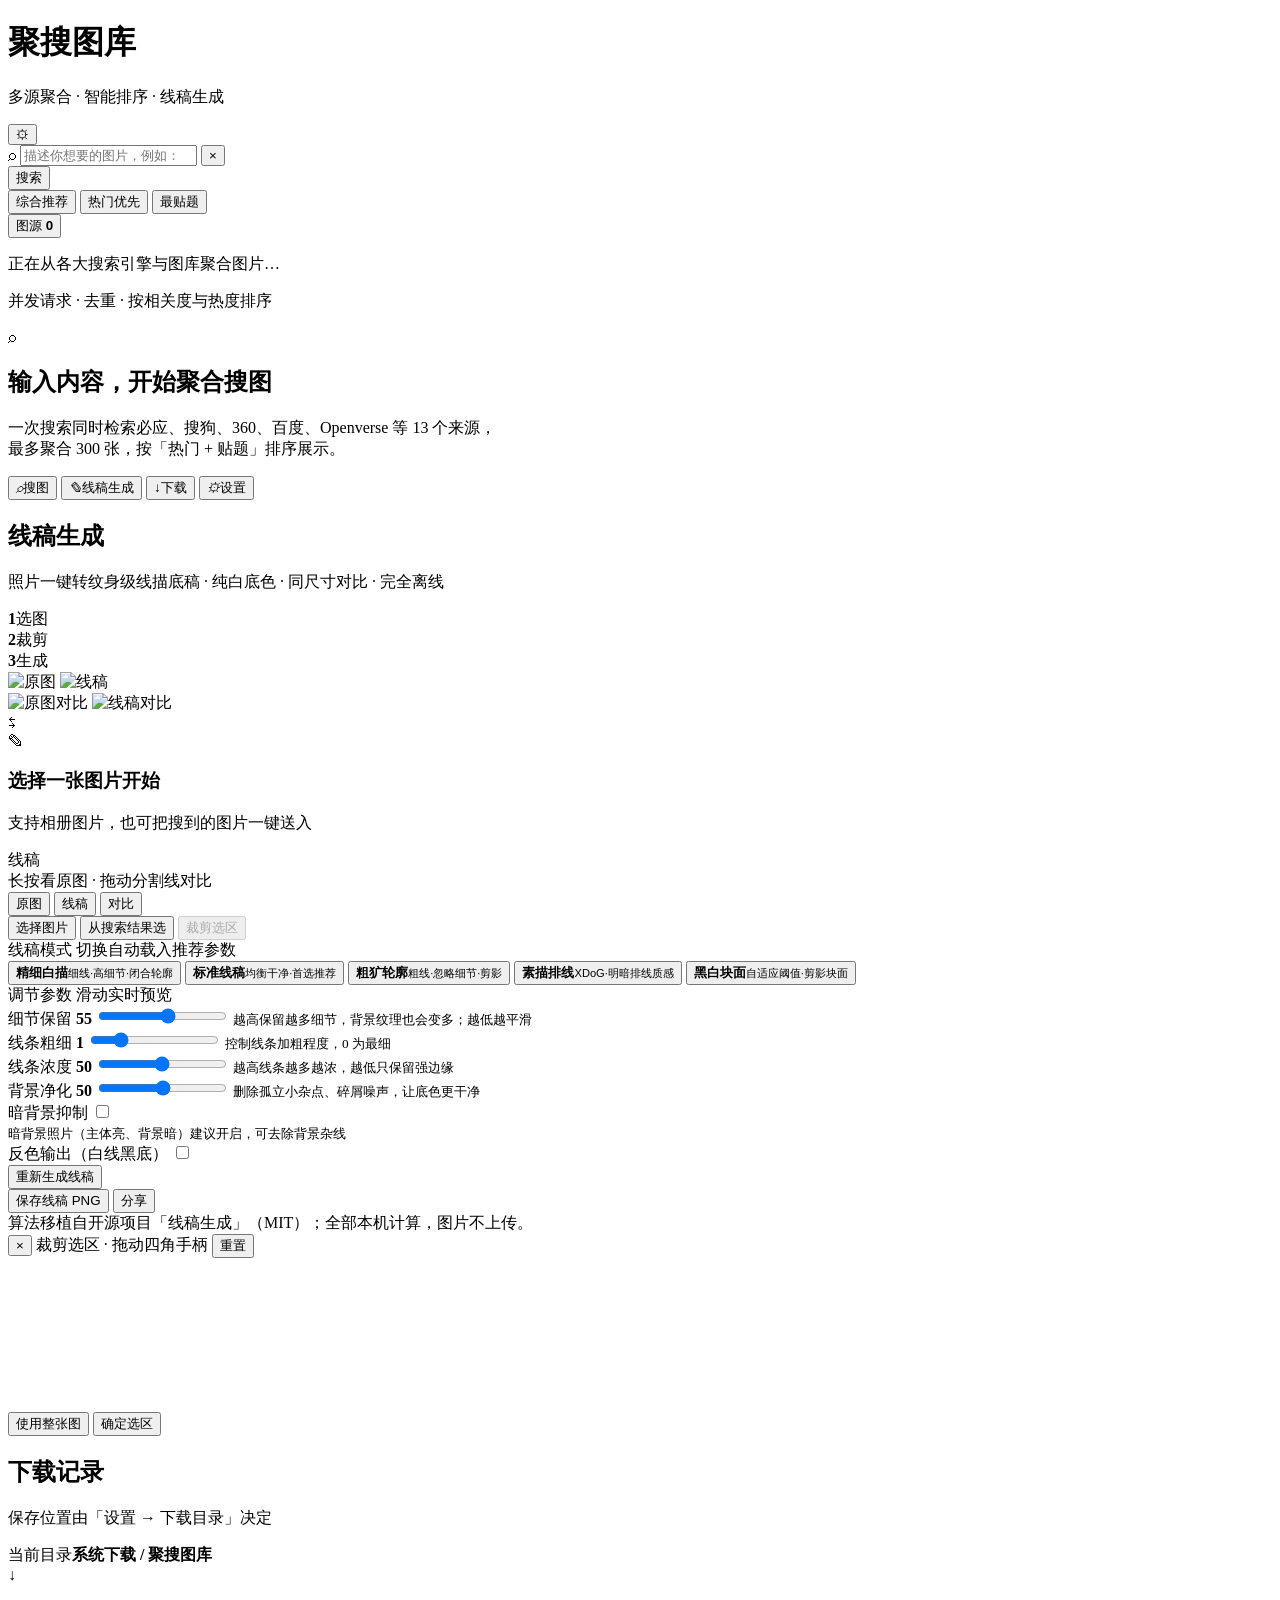
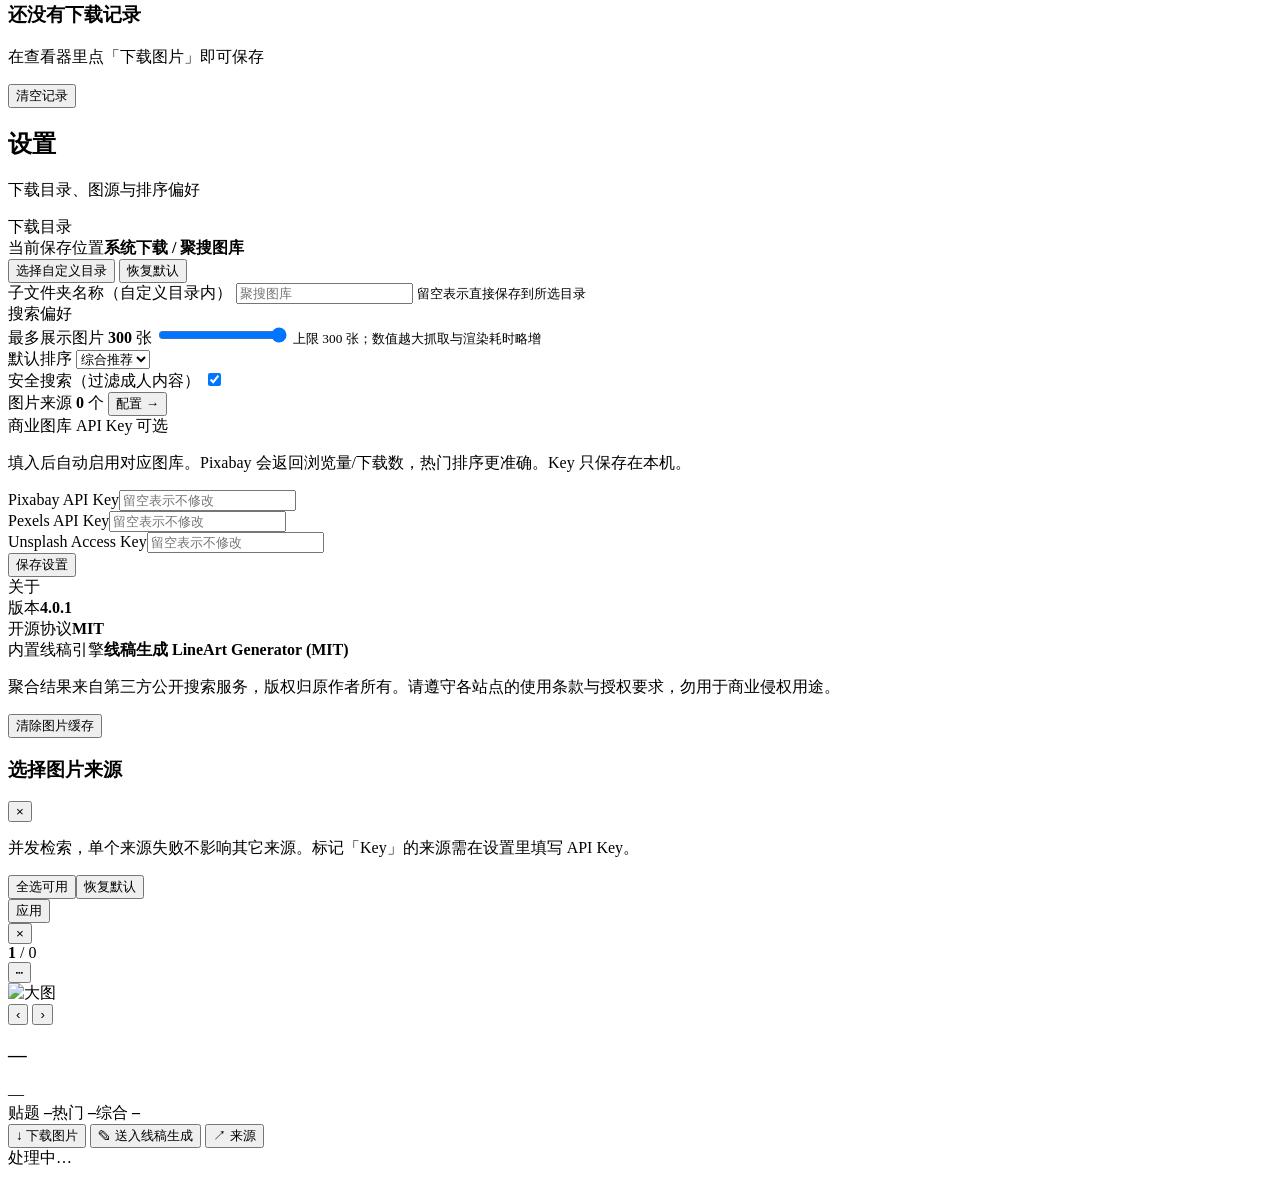
==== commit 8f32a717: "聚搜图库 v4.0.1：线稿生成页滚动设置时预览图吸顶常驻" ====
--- a/app/src/main/assets/index.html
+++ b/app/src/main/assets/index.html
@@ -256,7 +256,7 @@
   <div class="panel">
     <div class="panel-title">关于</div>
     <div class="panel-body">
-      <div class="about-row"><span>版本</span><b>4.0.0</b></div>
+      <div class="about-row"><span>版本</span><b>4.0.1</b></div>
       <div class="about-row"><span>开源协议</span><b>MIT</b></div>
       <div class="about-row"><span>内置线稿引擎</span><b>线稿生成 LineArt Generator (MIT)</b></div>
       <p class="note">聚合结果来自第三方公开搜索服务，版权归原作者所有。请遵守各站点的使用条款与授权要求，勿用于商业侵权用途。</p>
